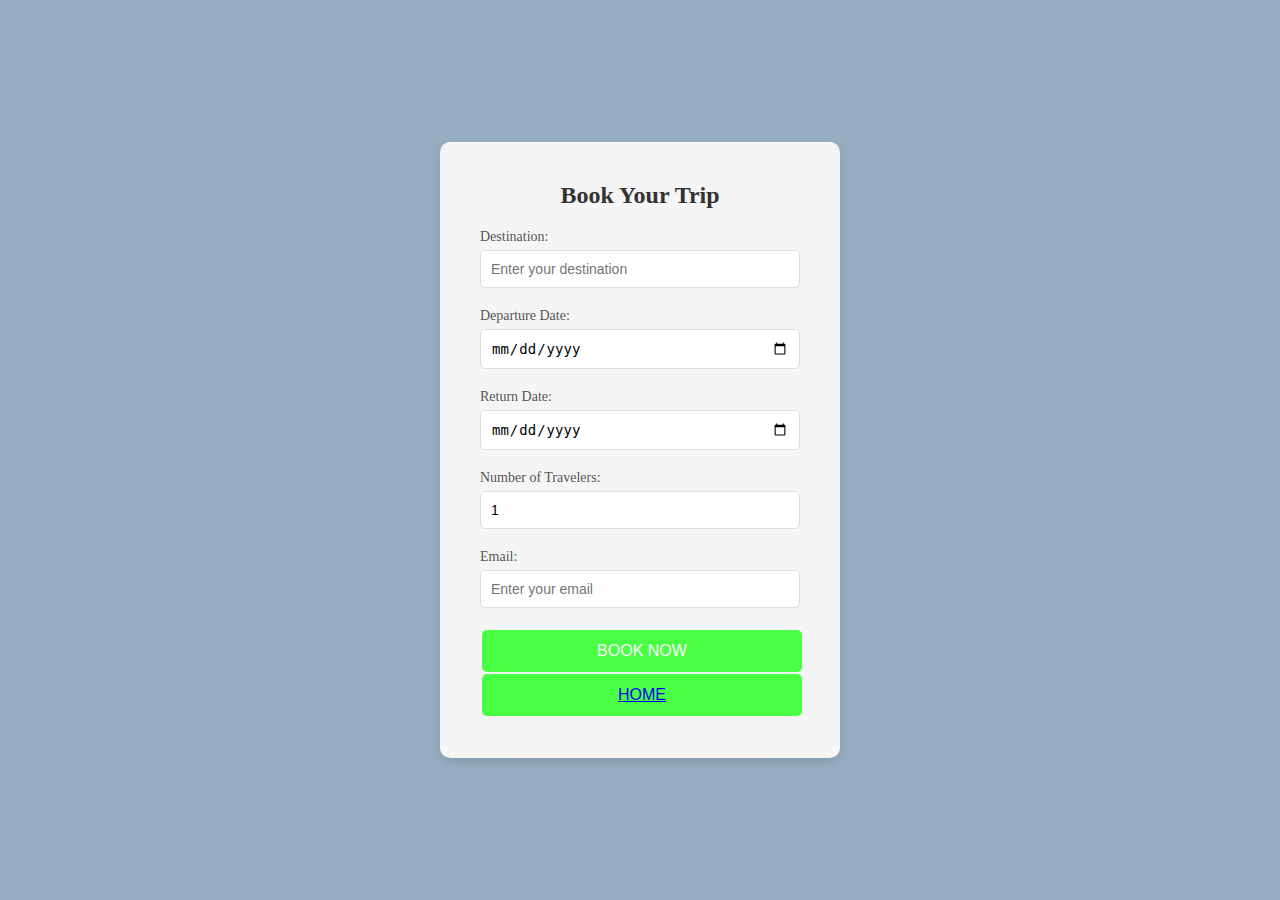
==== booknow.html @ ab80be5c "first commit" ====
<!DOCTYPE html>
<html lang="en">
<head>
  <meta charset="UTF-8">
  <meta name="viewport" content="width=device-width, initial-scale=1.0">
  <title>Book Now</title>
  <link rel="stylesheet" href="booknow.css">
  <link rel="icon" href="https://www.freeiconspng.com/uploads/plane-travel-flight-tourism-travel-icon-png-10.png">
</head>
<body>

  <div class="booking-form-container">
    <h1>Book Your Trip</h1>
    <form action="#" method="post" class="booking-form">

      <label for="destination">Destination:</label>
      <input type="text" id="destination" name="destination" placeholder="Enter your destination" required>
 
      <label for="departure">Departure Date:</label>
      <input type="date" id="departure" name="departure" required>

      <label for="return">Return Date:</label>
      <input type="date" id="return" name="return">

      <label for="travelers">Number of Travelers:</label>
      <input type="number" id="travelers" name="travelers" min="1" max="10" value="1" required>

      <label for="email">Email:</label>
      <input type="email" id="email" name="email" placeholder="Enter your email" required>
      <table>
        <tr>
            <td><button type="submit">BOOK NOW</button></td>
        </tr>
        <tr>
            <td><button><a href="travel.html">HOME</a></button></td>
        </tr>
      </table>

  </div>

</body>
</html>
---- booknow.css ----
:root {
    --primary-color: #669ccb;
    --primary-color-dark: #5681a7;
    --secondary-color: #e8f1fa;
    --text-dark: #282d31;
    --text-light: #767268;
    --extra-light: #f3f4f6;
  
    --max-width: 1200px;
  }
  
  * {
    margin: 0;
    padding: 0;
    box-sizing: border-box;
  }
  
  body {
    font-family:Cambria, Cochin, Georgia, Times, 'Times New Roman', serif;
    display: flex;
    justify-content: center;
    align-items: center;
    height: 100vh;
    background-image: linear-gradient(
        rgba(45, 92, 132, 0.5),
        rgba(45, 92, 132, 0.5)
      ),
      url('https://getwallpapers.com/wallpaper/full/d/8/8/678145.jpg');
    background-position: center ;
    background-repeat: no-repeat;
    background-size: cover;
    
  }
  
  .booking-form-container {
    padding: 40px;
    border-radius: 10px;
    box-shadow: 0 4px 8px rgba(0, 0, 0, 0.1);
    width: 100%;
    max-width: 400px;
    background-color: whitesmoke;
  }
  
  h1 {
    font-size: 24px;
    color: #333333;
    text-align: center;
    margin-bottom: 20px;
  }
  
  .booking-form label {
    font-size: 14px;
    color: #555555;
    margin-bottom: 5px;
    display: block;
  }
  
  .booking-form input {
    width: 100%;
    padding: 10px;
    margin-bottom: 20px;
    border: 1px solid #ddd;
    border-radius: 5px;
    font-size: 14px;
  }
  
  button {
    background-color:rgb(73, 255, 67);
    color: white;
    padding: 12px;
    border: none;
    border-radius: 5px;
    font-size: 16px;
    cursor: pointer;
    width: 100%;
    width: 320px;
  }
  
  button:hover {
    background-color: burlywood;
  }

  @media (max-width: 600px) {
    .booking-form-container {
      padding: 20px;
    }
  
    h1 {
      font-size: 20px;
    }
  }
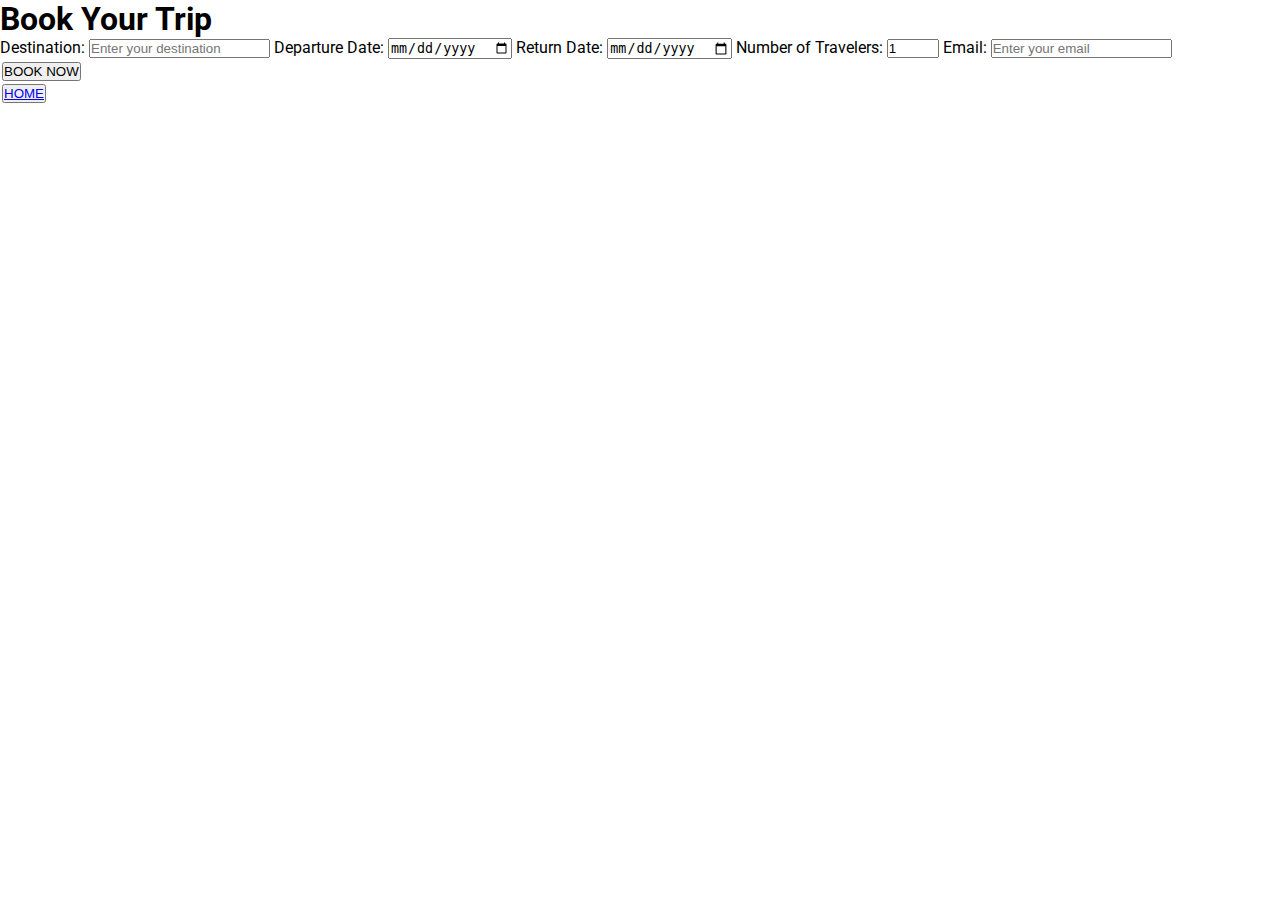
==== commit 3ab53741: "modified" ====
--- a/booknow.html
+++ b/booknow.html
@@ -32,7 +32,7 @@
             <td><button type="submit">BOOK NOW</button></td>
         </tr>
         <tr>
-            <td><button><a href="travel.html">HOME</a></button></td>
+            <td><button><a href="index.html">HOME</a></button></td>
         </tr>
       </table>
 
--- a/booknow.css
+++ b/booknow.css
@@ -1,93 +1,382 @@
+@import url("https://fonts.googleapis.com/css2?family=Roboto:ital,wght@0,400;0,500;0,700;1,500&display=swap");
 
 :root {
-    --primary-color: #669ccb;
-    --primary-color-dark: #5681a7;
-    --secondary-color: #e8f1fa;
-    --text-dark: #282d31;
-    --text-light: #767268;
-    --extra-light: #f3f4f6;
-  
-    --max-width: 1200px;
-  }
-  
-  * {
-    margin: 0;
-    padding: 0;
-    box-sizing: border-box;
-  }
-  
-  body {
-    font-family:Cambria, Cochin, Georgia, Times, 'Times New Roman', serif;
+  --primary-color: #669ccb;
+  --primary-color-dark: #5681a7;
+  --secondary-color: #e8f1fa;
+  --text-dark: #282d31;
+  --text-light: #767268;
+  --extra-light: #f3f4f6;
+
+  --max-width: 1200px;
+}
+
+* {
+  padding: 0;
+  margin: 0;
+  box-sizing: border-box;
+}
+
+.section__container {
+  padding: 30px;
+  max-width: var(--max-width);
+  margin: auto;
+}
+
+.header__content{
+  font-style:bold ;
+  font-family:Cambria, Cochin, Georgia, Times, 'Times New Roman', serif;
+}
+.section__title {
+  font-size: 32px;
+  font-weight: 500;
+  color: var(--primary-color);
+  margin-bottom: 1rem;
+  text-align: center;
+}
+
+.section__subtitle {
+  font-size: 1rem;
+  font-style: italic;
+  color: var(--primary-color);
+  margin-bottom: 5rem;
+  text-align: center;
+}
+
+img {
+  width: 100%;
+}
+
+body {
+  font-family: "Roboto", sans-serif;
+}
+
+nav {
+  position: absolute;
+  top: 0;
+  left: 50%;
+  transform: translateX(-50%);
+  padding: 2rem 1rem;
+  width: 100%;
+  max-width: var(--max-width);
+  display: flex;
+  align-items: center;
+  justify-content: space-between;
+}
+
+.nav__logo a {
+  text-decoration: none;
+  color: var(--extra-light);
+  font-size: 1.5rem;
+}
+
+.nav__links {
+  display: none;
+  list-style: none;
+  align-items: center;
+  gap: 2rem;
+}
+
+.link {
+  color: var(--extra-light);
+  text-transform: uppercase;
+  cursor: pointer;
+  transition: 0.3s;
+}
+
+.link:hover {
+  color: var(--primary-color);
+}
+
+header {
+  height: 100vh;
+  background-image: linear-gradient(
+    rgba(45, 92, 132, 0.5),
+    rgba(45, 92, 132, 0.5)
+  ),
+    url("https://images.unsplash.com/photo-1476514525535-07fb3b4ae5f1?fm=jpg&q=60&w=3000&ixlib=rb-4.0.3&ixid=M3wxMjA3fDB8MHxleHBsb3JlLWZlZWR8Nnx8fGVufDB8fHx8fA%3D%3D");
+  background-position:  center;
+  background-repeat: no-repeat;
+  background-size: cover;
+}
+
+header .section__container {
+  height: 100%;
+  display: flex;
+  align-items: center;
+  justify-content: center;
+}
+
+.header__content {
+  display: flex;
+  flex-direction: column;
+  align-items: center;
+  gap: 2rem;
+  color: var(--extra-light);
+}
+
+.header__content h1 {
+  font-size: 5rem;
+  font-weight: 400;
+  line-height: 5rem;
+}
+
+.header__content p {
+  text-align: center;
+}
+
+.header__content button {
+  padding: 1rem 2rem;
+  outline: none;
+  border: none;
+  border-radius: 5px;
+  background-color: var(--primary-color);
+  color: var(--extra-light);
+  font-size: 1rem;
+  cursor: pointer;
+  transition: 0.3s;
+}
+
+.header__content button:hover {
+  background-color: var(--primary-color-dark);
+}
+
+.journey__container {
+  background-color: var(--secondary-color);
+}
+
+.journey__grid {
+  display: grid;
+  grid-template-columns: repeat(2, 1fr);
+  gap: 1rem;
+}
+
+.country__card {
+  background-color: var(--extra-light);
+}
+
+.country__name {
+  padding: 1rem;
+  text-align: left;
+  display: flex;
+  align-items: center;
+  gap: 0.5rem;
+  color: var(--text-light);
+  cursor: pointer;
+}
+
+.country__name i {
+  font-size: 1.2rem;
+}
+
+.country__name span {
+  font-style: italic;
+}
+
+.banner__container {
+  background-image: linear-gradient(
+      rgba(35, 71, 103, 0.5),
+      rgba(35, 71, 103, 0.5)
+    ),
+    url("https://images.unsplash.com/photo-1507525428034-b723cf961d3e?q=80&w=2073&auto=format&fit=crop&ixlib=rb-4.0.3&ixid=M3wxMjA3fDB8MHxwaG90by1wYWdlfHx8fGVufDB8fHx8fA%3D%3D");
+  background-position: center center;
+  background-repeat: no-repeat;
+  background-size: cover;
+}
+
+.banner__container .section__container {
+  padding: 10rem 1rem;
+  display: flex;
+  justify-content: center;
+}
+
+.banner__content {
+  display: flex;
+  align-items: center;
+  flex-direction: column;
+  gap: 1.5rem;
+  text-align: center;
+  color: var(--extra-light);
+  font-style:bold ;
+  font-family:Cambria, Cochin, Georgia, Times, 'Times New Roman', serif;
+}
+
+.banner__content h2 {
+  font-size: 2rem;
+  font-weight: 400;
+}
+
+.banner__content button {
+  padding: 0.5rem 2rem;
+  outline: none;
+  border: 2px solid var(--secondary-color);
+  background-color: transparent;
+  color: var(--secondary-color);
+  font-size: 1rem;
+  cursor: pointer;
+}
+
+.display__container {
+  background-color: var(--secondary-color);
+}
+
+.display__container :is(.section__title, .section__subtitle) {
+  color: var(--text-dark);
+}
+
+.display__grid {
+  display: grid;
+  grid-template-columns: repeat(2, 1fr);
+  gap: 1rem;
+}
+
+.display__card {
+  display: flex;
+  align-items: center;
+  justify-content: center;
+  flex-direction: column;
+  gap: 0.5rem;
+  background-color: var(--extra-light);
+  text-align: center;
+}
+
+.display__card i {
+  font-size: 2rem;
+  color: var(--primary-color);
+}
+
+.display__card h4 {
+  font-size: 1rem;
+  font-weight: 500;
+  padding: 0 1rem;
+  color: var(--text-dark);
+}
+
+.display__card p {
+  font-size: 0.8rem;
+  padding: 0 1rem;
+  color: var(--text-dark);
+}
+
+.display__grid .grid-1 {
+  grid-area: 1/1/3/3;
+}
+
+footer {
+  background-color: var(--text-dark);
+  color: var(--secondary-color);
+}
+
+footer .section__container {
+  display: grid;
+  gap: 1.5rem;
+  text-align: center;
+}
+
+footer h4 {
+  font-size: 1.5rem;
+  font-weight: 500;
+}
+
+.social__icons {
+  display: flex;
+  align-items: center;
+  justify-content: center;
+  gap: 1rem;
+}
+
+.social__icons i {
+  padding: 5px;
+  font-size: 1.2rem;
+  cursor: pointer;
+}
+
+footer p {
+  font-style: italic;
+}
+
+@media (min-width: 640px) {
+  .nav__links {
     display: flex;
-    justify-content: center;
-    align-items: center;
-    height: 100vh;
-    background-image: linear-gradient(
-        rgba(45, 92, 132, 0.5),
-        rgba(45, 92, 132, 0.5)
-      ),
-      url('https://getwallpapers.com/wallpaper/full/d/8/8/678145.jpg');
-    background-position: center ;
-    background-repeat: no-repeat;
-    background-size: cover;
-    
-  }
-  
-  .booking-form-container {
-    padding: 40px;
-    border-radius: 10px;
-    box-shadow: 0 4px 8px rgba(0, 0, 0, 0.1);
-    width: 100%;
+  }
+
+  header .section__container {
+    justify-content: flex-start;
+  }
+
+  .header__content {
     max-width: 400px;
-    background-color: whitesmoke;
-  }
-  
-  h1 {
-    font-size: 24px;
-    color: #333333;
-    text-align: center;
-    margin-bottom: 20px;
-  }
-  
-  .booking-form label {
-    font-size: 14px;
-    color: #555555;
-    margin-bottom: 5px;
-    display: block;
-  }
-  
-  .booking-form input {
-    width: 100%;
-    padding: 10px;
-    margin-bottom: 20px;
-    border: 1px solid #ddd;
-    border-radius: 5px;
-    font-size: 14px;
-  }
-  
-  button {
-    background-color:rgb(73, 255, 67);
-    color: white;
-    padding: 12px;
-    border: none;
-    border-radius: 5px;
-    font-size: 16px;
-    cursor: pointer;
-    width: 100%;
-    width: 320px;
-  }
-  
-  button:hover {
-    background-color: burlywood;
-  }
-
-  @media (max-width: 600px) {
-    .booking-form-container {
-      padding: 20px;
-    }
-  
-    h1 {
-      font-size: 20px;
-    }
-  }
-  +    align-items: flex-start;
+  }
+
+  .header__content p {
+    text-align: left;
+  }
+
+  .journey__grid {
+    grid-template-columns: repeat(3, 1fr);
+    gap: 1rem;
+  }
+
+  .display__grid {
+    grid-template-columns: repeat(4, 1fr);
+  }
+
+  .display__card {
+    gap: 0;
+  }
+
+  .display__card i {
+    font-size: 1.75rem;
+  }
+
+  .display__card h4 {
+    font-size: 1rem;
+  }
+
+  .display__card p {
+    font-size: 0.7rem;
+  }
+}
+
+@media (min-width: 786px) {
+  .banner__container .section__container {
+    justify-content: flex-end;
+  }
+
+  .banner__content {
+    align-items: flex-end;
+    text-align: right;
+    max-width: 800px;
+  }
+
+  .display__card {
+    gap: 0.5rem;
+  }
+
+  .display__card i {
+    font-size: 2.5rem;
+  }
+
+  .display__card p {
+    font-size: 0.8rem;
+  }
+}
+
+@media (min-width: 1024px) {
+  .display__card {
+    gap: 1rem;
+  }
+
+  .display__card i {
+    font-size: 3rem;
+  }
+
+  .display__card h4 {
+    font-size: 1.5rem;
+  }
+
+  .display__card p {
+    font-size: 1rem;
+  }
+}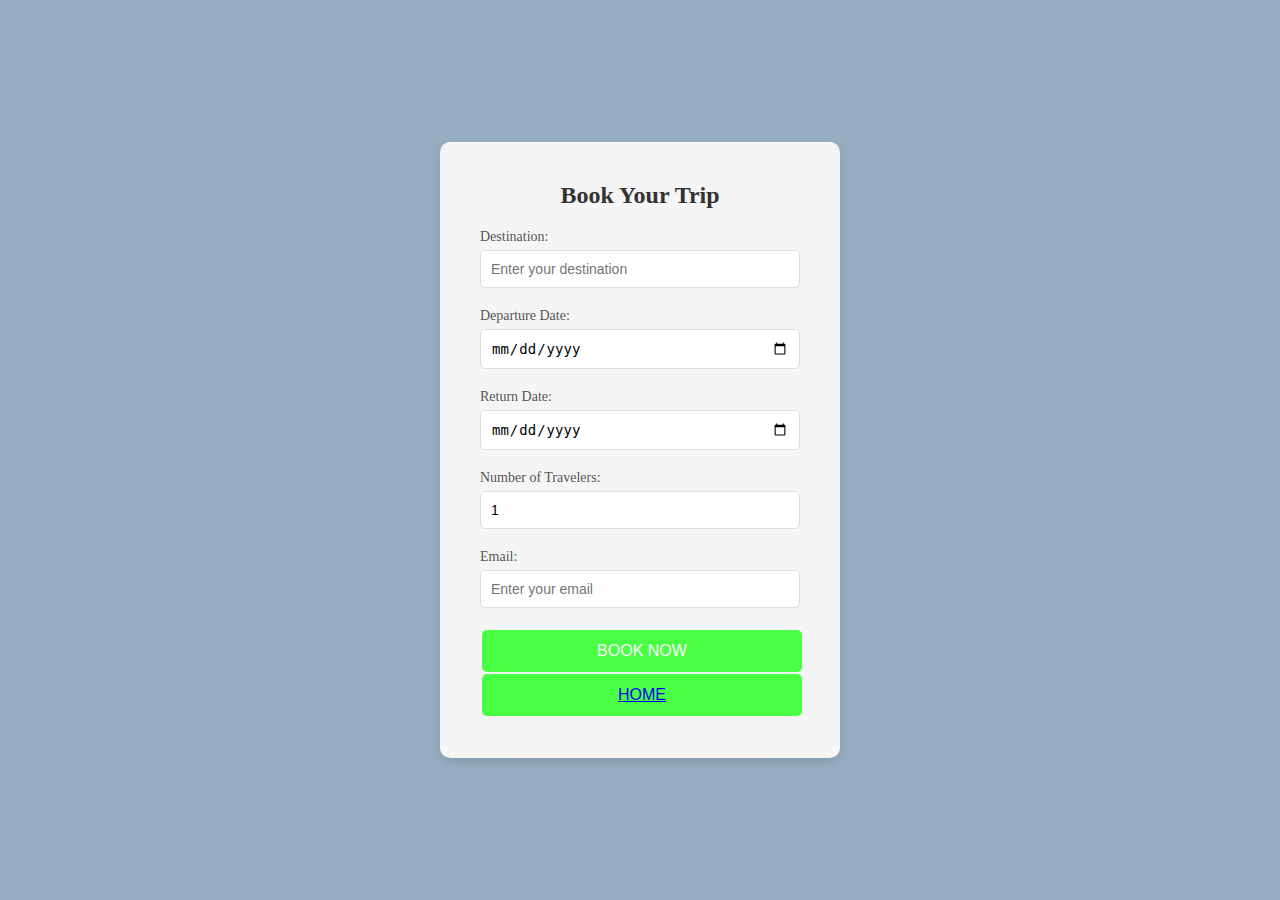
==== commit a91aea09: "Update booknow.html" ====
--- a/booknow.html
+++ b/booknow.html
@@ -4,7 +4,7 @@
   <meta charset="UTF-8">
   <meta name="viewport" content="width=device-width, initial-scale=1.0">
   <title>Book Now</title>
-  <link rel="stylesheet" href="booknow.css">
+  <link rel="stylesheet" type="text/css" href="booknow.css">
   <link rel="icon" href="https://www.freeiconspng.com/uploads/plane-travel-flight-tourism-travel-icon-png-10.png">
 </head>
 <body>
--- a/booknow.css
+++ b/booknow.css
@@ -1,382 +1,93 @@
-@import url("https://fonts.googleapis.com/css2?family=Roboto:ital,wght@0,400;0,500;0,700;1,500&display=swap");
 
 :root {
-  --primary-color: #669ccb;
-  --primary-color-dark: #5681a7;
-  --secondary-color: #e8f1fa;
-  --text-dark: #282d31;
-  --text-light: #767268;
-  --extra-light: #f3f4f6;
-
-  --max-width: 1200px;
-}
-
-* {
-  padding: 0;
-  margin: 0;
-  box-sizing: border-box;
-}
-
-.section__container {
-  padding: 30px;
-  max-width: var(--max-width);
-  margin: auto;
-}
-
-.header__content{
-  font-style:bold ;
-  font-family:Cambria, Cochin, Georgia, Times, 'Times New Roman', serif;
-}
-.section__title {
-  font-size: 32px;
-  font-weight: 500;
-  color: var(--primary-color);
-  margin-bottom: 1rem;
-  text-align: center;
-}
-
-.section__subtitle {
-  font-size: 1rem;
-  font-style: italic;
-  color: var(--primary-color);
-  margin-bottom: 5rem;
-  text-align: center;
-}
-
-img {
-  width: 100%;
-}
-
-body {
-  font-family: "Roboto", sans-serif;
-}
-
-nav {
-  position: absolute;
-  top: 0;
-  left: 50%;
-  transform: translateX(-50%);
-  padding: 2rem 1rem;
-  width: 100%;
-  max-width: var(--max-width);
-  display: flex;
-  align-items: center;
-  justify-content: space-between;
-}
-
-.nav__logo a {
-  text-decoration: none;
-  color: var(--extra-light);
-  font-size: 1.5rem;
-}
-
-.nav__links {
-  display: none;
-  list-style: none;
-  align-items: center;
-  gap: 2rem;
-}
-
-.link {
-  color: var(--extra-light);
-  text-transform: uppercase;
-  cursor: pointer;
-  transition: 0.3s;
-}
-
-.link:hover {
-  color: var(--primary-color);
-}
-
-header {
-  height: 100vh;
-  background-image: linear-gradient(
-    rgba(45, 92, 132, 0.5),
-    rgba(45, 92, 132, 0.5)
-  ),
-    url("https://images.unsplash.com/photo-1476514525535-07fb3b4ae5f1?fm=jpg&q=60&w=3000&ixlib=rb-4.0.3&ixid=M3wxMjA3fDB8MHxleHBsb3JlLWZlZWR8Nnx8fGVufDB8fHx8fA%3D%3D");
-  background-position:  center;
-  background-repeat: no-repeat;
-  background-size: cover;
-}
-
-header .section__container {
-  height: 100%;
-  display: flex;
-  align-items: center;
-  justify-content: center;
-}
-
-.header__content {
-  display: flex;
-  flex-direction: column;
-  align-items: center;
-  gap: 2rem;
-  color: var(--extra-light);
-}
-
-.header__content h1 {
-  font-size: 5rem;
-  font-weight: 400;
-  line-height: 5rem;
-}
-
-.header__content p {
-  text-align: center;
-}
-
-.header__content button {
-  padding: 1rem 2rem;
-  outline: none;
-  border: none;
-  border-radius: 5px;
-  background-color: var(--primary-color);
-  color: var(--extra-light);
-  font-size: 1rem;
-  cursor: pointer;
-  transition: 0.3s;
-}
-
-.header__content button:hover {
-  background-color: var(--primary-color-dark);
-}
-
-.journey__container {
-  background-color: var(--secondary-color);
-}
-
-.journey__grid {
-  display: grid;
-  grid-template-columns: repeat(2, 1fr);
-  gap: 1rem;
-}
-
-.country__card {
-  background-color: var(--extra-light);
-}
-
-.country__name {
-  padding: 1rem;
-  text-align: left;
-  display: flex;
-  align-items: center;
-  gap: 0.5rem;
-  color: var(--text-light);
-  cursor: pointer;
-}
-
-.country__name i {
-  font-size: 1.2rem;
-}
-
-.country__name span {
-  font-style: italic;
-}
-
-.banner__container {
-  background-image: linear-gradient(
-      rgba(35, 71, 103, 0.5),
-      rgba(35, 71, 103, 0.5)
-    ),
-    url("https://images.unsplash.com/photo-1507525428034-b723cf961d3e?q=80&w=2073&auto=format&fit=crop&ixlib=rb-4.0.3&ixid=M3wxMjA3fDB8MHxwaG90by1wYWdlfHx8fGVufDB8fHx8fA%3D%3D");
-  background-position: center center;
-  background-repeat: no-repeat;
-  background-size: cover;
-}
-
-.banner__container .section__container {
-  padding: 10rem 1rem;
-  display: flex;
-  justify-content: center;
-}
-
-.banner__content {
-  display: flex;
-  align-items: center;
-  flex-direction: column;
-  gap: 1.5rem;
-  text-align: center;
-  color: var(--extra-light);
-  font-style:bold ;
-  font-family:Cambria, Cochin, Georgia, Times, 'Times New Roman', serif;
-}
-
-.banner__content h2 {
-  font-size: 2rem;
-  font-weight: 400;
-}
-
-.banner__content button {
-  padding: 0.5rem 2rem;
-  outline: none;
-  border: 2px solid var(--secondary-color);
-  background-color: transparent;
-  color: var(--secondary-color);
-  font-size: 1rem;
-  cursor: pointer;
-}
-
-.display__container {
-  background-color: var(--secondary-color);
-}
-
-.display__container :is(.section__title, .section__subtitle) {
-  color: var(--text-dark);
-}
-
-.display__grid {
-  display: grid;
-  grid-template-columns: repeat(2, 1fr);
-  gap: 1rem;
-}
-
-.display__card {
-  display: flex;
-  align-items: center;
-  justify-content: center;
-  flex-direction: column;
-  gap: 0.5rem;
-  background-color: var(--extra-light);
-  text-align: center;
-}
-
-.display__card i {
-  font-size: 2rem;
-  color: var(--primary-color);
-}
-
-.display__card h4 {
-  font-size: 1rem;
-  font-weight: 500;
-  padding: 0 1rem;
-  color: var(--text-dark);
-}
-
-.display__card p {
-  font-size: 0.8rem;
-  padding: 0 1rem;
-  color: var(--text-dark);
-}
-
-.display__grid .grid-1 {
-  grid-area: 1/1/3/3;
-}
-
-footer {
-  background-color: var(--text-dark);
-  color: var(--secondary-color);
-}
-
-footer .section__container {
-  display: grid;
-  gap: 1.5rem;
-  text-align: center;
-}
-
-footer h4 {
-  font-size: 1.5rem;
-  font-weight: 500;
-}
-
-.social__icons {
-  display: flex;
-  align-items: center;
-  justify-content: center;
-  gap: 1rem;
-}
-
-.social__icons i {
-  padding: 5px;
-  font-size: 1.2rem;
-  cursor: pointer;
-}
-
-footer p {
-  font-style: italic;
-}
-
-@media (min-width: 640px) {
-  .nav__links {
+    --primary-color: #669ccb;
+    --primary-color-dark: #5681a7;
+    --secondary-color: #e8f1fa;
+    --text-dark: #282d31;
+    --text-light: #767268;
+    --extra-light: #f3f4f6;
+  
+    --max-width: 1200px;
+  }
+  
+  * {
+    margin: 0;
+    padding: 0;
+    box-sizing: border-box;
+  }
+  
+  body {
+    font-family:Cambria, Cochin, Georgia, Times, 'Times New Roman', serif;
     display: flex;
+    justify-content: center;
+    align-items: center;
+    height: 100vh;
+    background-image: linear-gradient(
+        rgba(45, 92, 132, 0.5),
+        rgba(45, 92, 132, 0.5)
+      ),
+      url('https://getwallpapers.com/wallpaper/full/d/8/8/678145.jpg');
+    background-position: center ;
+    background-repeat: no-repeat;
+    background-size: cover;
+    
+  }
+  
+  .booking-form-container {
+    padding: 40px;
+    border-radius: 10px;
+    box-shadow: 0 4px 8px rgba(0, 0, 0, 0.1);
+    width: 100%;
+    max-width: 400px;
+    background-color: whitesmoke;
+  }
+  
+  h1 {
+    font-size: 24px;
+    color: #333333;
+    text-align: center;
+    margin-bottom: 20px;
+  }
+  
+  .booking-form label {
+    font-size: 14px;
+    color: #555555;
+    margin-bottom: 5px;
+    display: block;
+  }
+  
+  .booking-form input {
+    width: 100%;
+    padding: 10px;
+    margin-bottom: 20px;
+    border: 1px solid #ddd;
+    border-radius: 5px;
+    font-size: 14px;
+  }
+  
+  button {
+    background-color:rgb(73, 255, 67);
+    color: white;
+    padding: 12px;
+    border: none;
+    border-radius: 5px;
+    font-size: 16px;
+    cursor: pointer;
+    width: 100%;
+    width: 320px;
+  }
+  
+  button:hover {
+    background-color: burlywood;
   }
 
-  header .section__container {
-    justify-content: flex-start;
+  @media (max-width: 600px) {
+    .booking-form-container {
+      padding: 20px;
+    }
+  
+    h1 {
+      font-size: 20px;
+    }
   }
-
-  .header__content {
-    max-width: 400px;
-    align-items: flex-start;
-  }
-
-  .header__content p {
-    text-align: left;
-  }
-
-  .journey__grid {
-    grid-template-columns: repeat(3, 1fr);
-    gap: 1rem;
-  }
-
-  .display__grid {
-    grid-template-columns: repeat(4, 1fr);
-  }
-
-  .display__card {
-    gap: 0;
-  }
-
-  .display__card i {
-    font-size: 1.75rem;
-  }
-
-  .display__card h4 {
-    font-size: 1rem;
-  }
-
-  .display__card p {
-    font-size: 0.7rem;
-  }
-}
-
-@media (min-width: 786px) {
-  .banner__container .section__container {
-    justify-content: flex-end;
-  }
-
-  .banner__content {
-    align-items: flex-end;
-    text-align: right;
-    max-width: 800px;
-  }
-
-  .display__card {
-    gap: 0.5rem;
-  }
-
-  .display__card i {
-    font-size: 2.5rem;
-  }
-
-  .display__card p {
-    font-size: 0.8rem;
-  }
-}
-
-@media (min-width: 1024px) {
-  .display__card {
-    gap: 1rem;
-  }
-
-  .display__card i {
-    font-size: 3rem;
-  }
-
-  .display__card h4 {
-    font-size: 1.5rem;
-  }
-
-  .display__card p {
-    font-size: 1rem;
-  }
-}+  
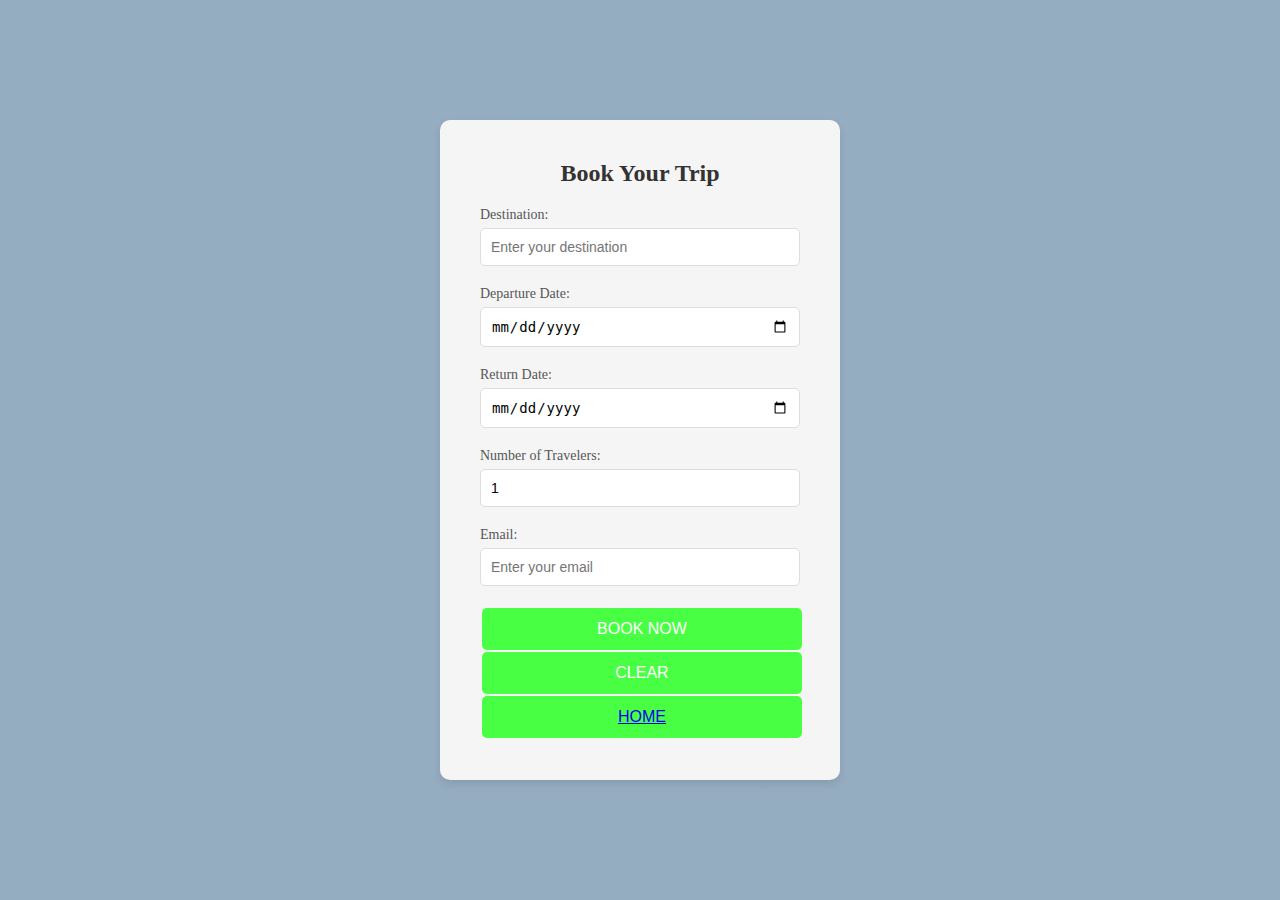
==== commit 1e2e03bc: "changed" ====
--- a/booknow.html
+++ b/booknow.html
@@ -29,13 +29,16 @@
       <input type="email" id="email" name="email" placeholder="Enter your email" required>
       <table>
         <tr>
-            <td><button type="submit">BOOK NOW</button></td>
+            <td><button >BOOK NOW</button></td>
         </tr>
         <tr>
-            <td><button><a href="index.html">HOME</a></button></td>
+          <td><button type="reset">CLEAR</button></td>
+        </tr>
+        <tr>
+            <td><button class="home"><a href="index.html">HOME</a></button></td>
         </tr>
       </table>
-
+    </form>
   </div>
 
 </body>
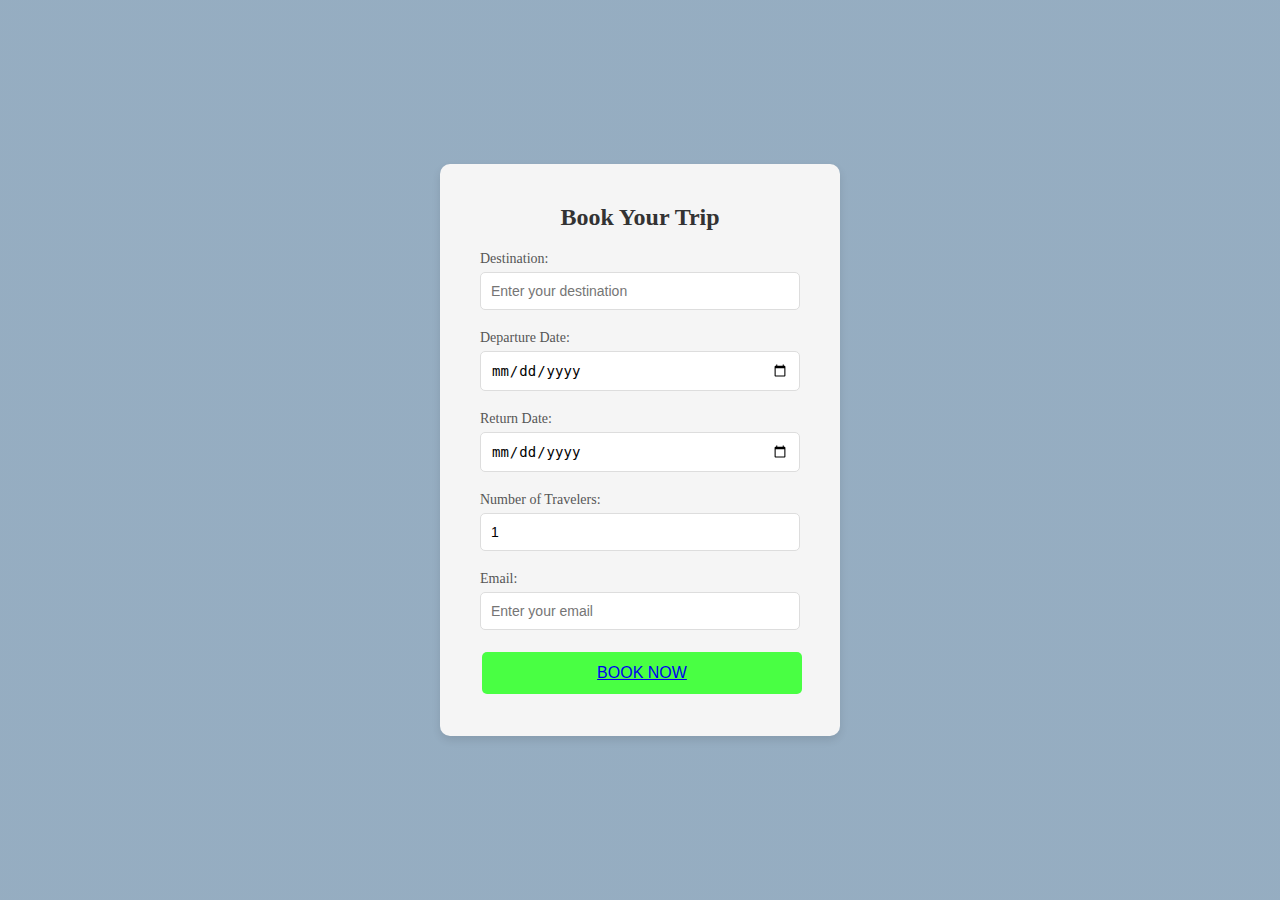
==== commit 4318394a: "changed" ====
--- a/booknow.html
+++ b/booknow.html
@@ -29,13 +29,7 @@
       <input type="email" id="email" name="email" placeholder="Enter your email" required>
       <table>
         <tr>
-            <td><button >BOOK NOW</button></td>
-        </tr>
-        <tr>
-          <td><button type="reset">CLEAR</button></td>
-        </tr>
-        <tr>
-            <td><button class="home"><a href="index.html">HOME</a></button></td>
+            <td><button ><a href="index.html">BOOK NOW</a></button></td>
         </tr>
       </table>
     </form>
